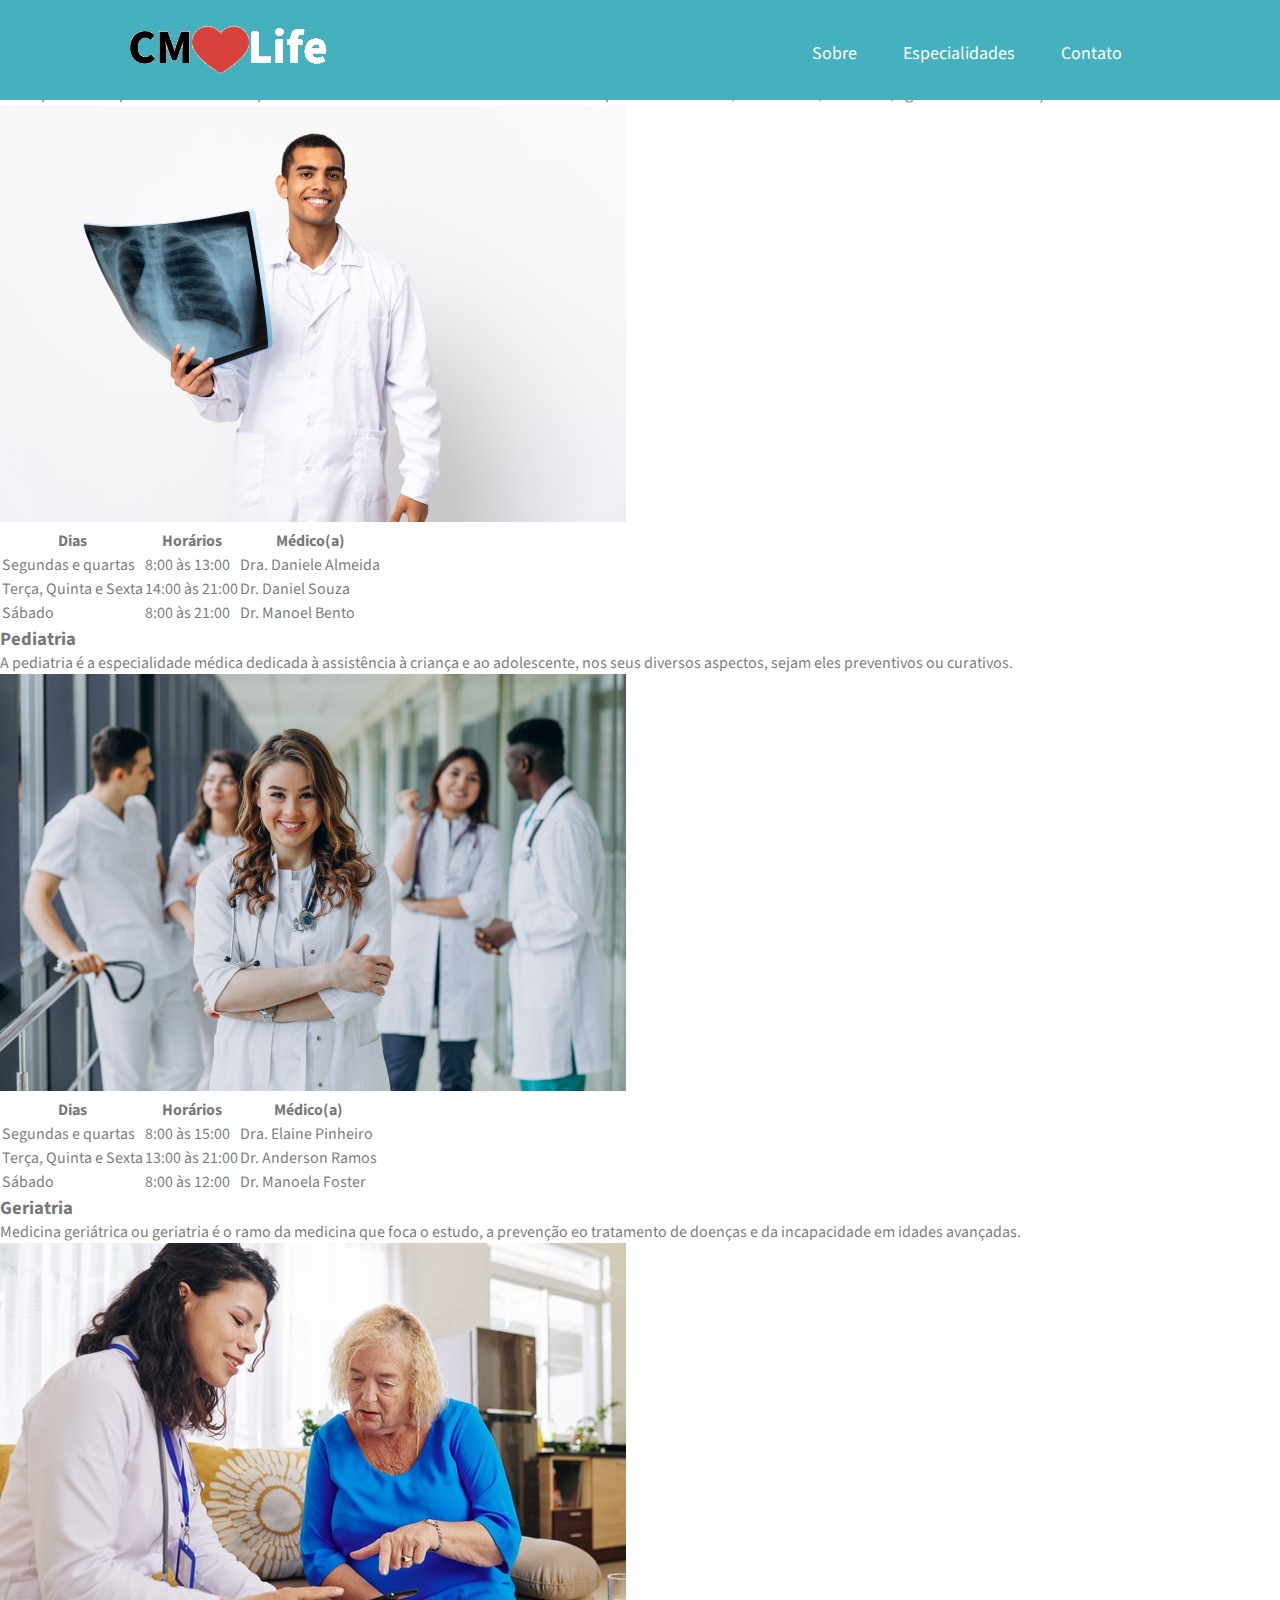
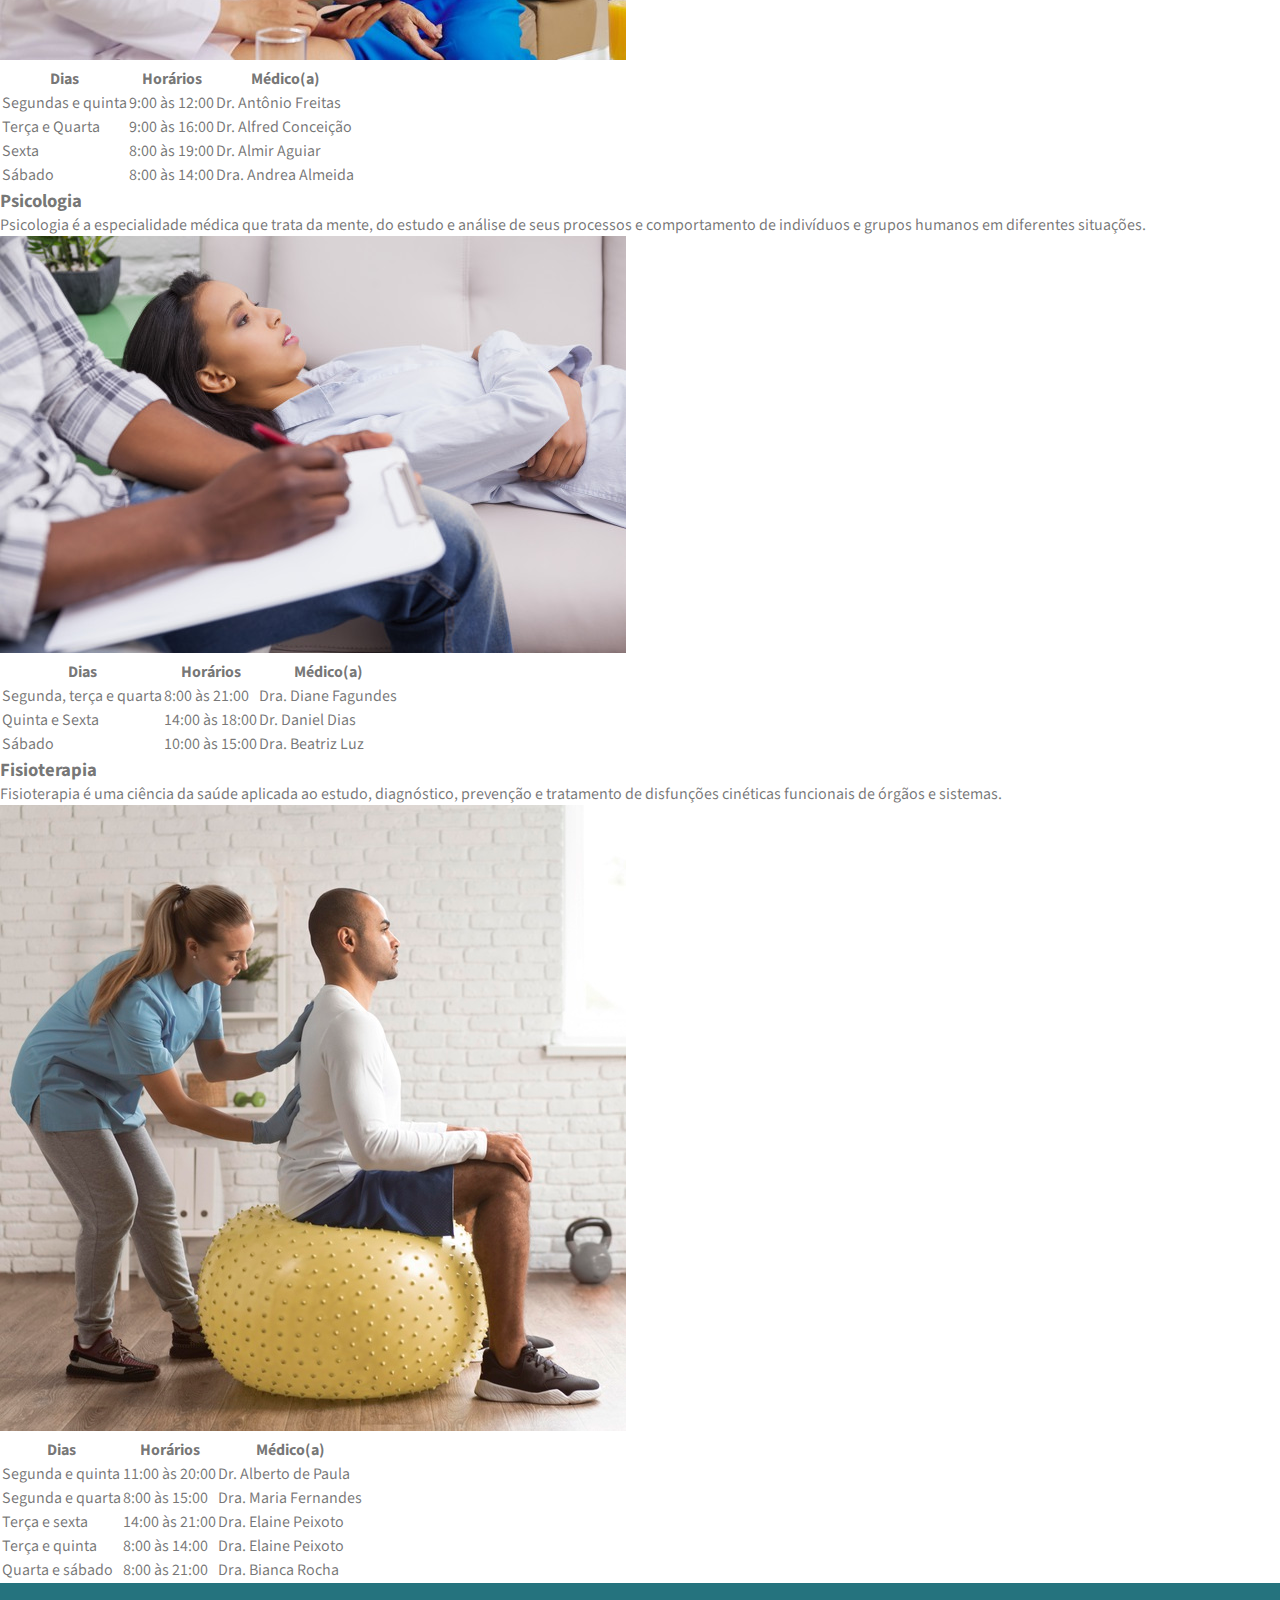
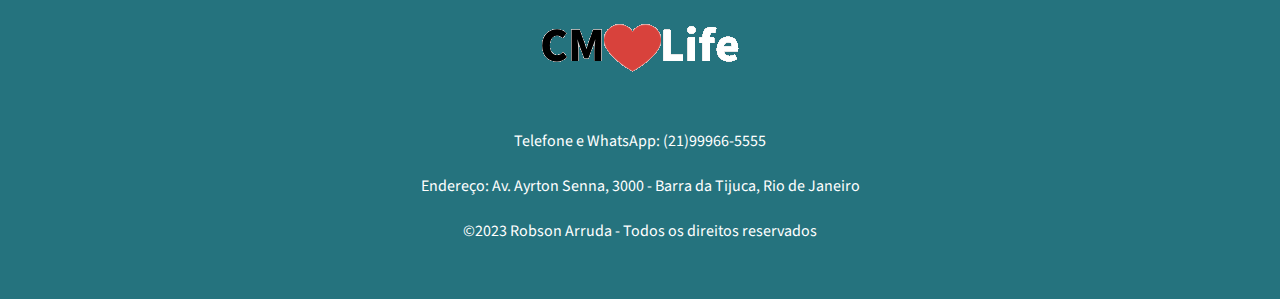
==== clinica/especialidades.html @ 5cb75a5a "Add files via upload" ====
<!DOCTYPE html>
<html lang="pt-br">

<head>
    <meta charset="UTF-8">
    <meta name="viewport" content="width=device-width, initial-scale=1.0">
    <link href="https://fonts.googleapis.com/css2?family=Source+Sans+Pro:ital,
    wght@0,200;0,300;0,400;0,600;0,700;0,900;1,200;1,300;1,400;1,600;1,700;1,900&display=swap" rel="stylesheet">
    <link rel="stylesheet" href="css/style.css">
    <title>CMLife - Home</title>
</head>

<body id="topo">
    <header>
        <section class="topo">
            <div class="container">
                <div class="logo">
                    <a href="index.html">
                        <img src="img/logo.png" alt="logo CMLife" title="Clínica Médica Life">
                    </a>
                </div>
                <nav>
                    <ul>
                        <li><a href="index.html#sobre">Sobre</a></li>
                        <li><a href="especialidades.html">Especialidades</a></li>
                        <li><a href="index.html#contato">Contato</a></li>
                    </ul>
                </nav>
            </div>
        </section>
    </header>
    <main>
        <section class="link-especialidades">
            <nav>
                <a href="#ortopedia">Ortopedia</a>
                <a href="#pediatria">Pediatria</a>
                <a href="#geriatria">Geriatria</a>
                <a href="#psicologia">Psicologia</a>
                <a href="#fisioterapia">Fisioterapia</a>
            </nav>
        </section>

        <h2 class="conteudo">Conheça as nossas especialidades</h2>

        <section id="ortopedia">
            <div class="conteudo">
                <h3>Ortopedia</h3>
                <p>A ortopedia é a especialidade médica que cuida da saúde relacionadas aos elementos do aparelho
                    locomotor, como ossos, músculos, ligamentos e articulações.</p>
            </div>
            <section class="horario">
                <figure>
                    <img src="img/ortopedia.png" alt="ortopedia" title="Ortopedia">
                </figure>
                <div class="tabela">
                    <table>
                        <thead>
                            <tr>
                                <th>Dias</th>
                                <th>Horários</th>
                                <th>Médico(a)</th>
                            </tr>
                        </thead>
                        <tbody>
                            <tr>
                                <td>Segundas e quartas</td>
                                <td>8:00 às 13:00</td>
                                <td>Dra. Daniele Almeida</td>
                            </tr>
                            <tr>
                                <td>Terça, Quinta e Sexta</td>
                                <td>14:00 às 21:00</td>
                                <td>Dr. Daniel Souza</td>
                            </tr>
                            <tr>
                                <td>Sábado</td>
                                <td>8:00 às 21:00</td>
                                <td>Dr. Manoel Bento</td>
                            </tr>
                        </tbody>
                    </table>
                </div>
            </section>
        </section>
        <section id="pediatria">
            <div class="conteudo">
                <h3>Pediatria</h3>
                <p>A pediatria é a especialidade médica dedicada à assistência à criança e ao adolescente, nos seus
                    diversos aspectos, sejam eles preventivos ou curativos.</p>
            </div>
            <section>
                <figure>
                    <img src="img/pediatra2.png" alt="pediatra" title="Pediatria">
                </figure>
                <div class="tabela">
                    <table>
                        <thead>
                            <tr>
                                <th>Dias</th>
                                <th>Horários</th>
                                <th>Médico(a)</th>
                            </tr>
                        </thead>
                        <tbody>
                            <tr>
                                <td>Segundas e quartas</td>
                                <td>8:00 às 15:00</td>
                                <td>Dra. Elaine Pinheiro</td>
                            </tr>
                            <tr>
                                <td>Terça, Quinta e Sexta</td>
                                <td>13:00 às 21:00</td>
                                <td>Dr. Anderson Ramos</td>
                            </tr>
                            <tr>
                                <td>Sábado</td>
                                <td>8:00 às 12:00</td>
                                <td>Dr. Manoela Foster</td>
                            </tr>
                        </tbody>
                    </table>
                </div>
            </section>
        </section>
        <section id="geriatria">
            <div class="conteudo">
                <h3>Geriatria</h3>
                <p>Medicina geriátrica ou geriatria é o ramo da medicina que foca o estudo, a prevenção eo tratamento de
                    doenças e da incapacidade em idades avançadas.</p>
            </div>
            <section>
                <figure>
                    <img src="img/geriatra.png" alt="geriátra" title="Geriatria">
                </figure>
                <div class="tabela">
                    <table>
                        <thead>
                            <tr>
                                <th>Dias</th>
                                <th>Horários</th>
                                <th>Médico(a)</th>
                            </tr>
                        </thead>
                        <tbody>
                            <tr>
                                <td>Segundas e quinta</td>
                                <td>9:00 às 12:00</td>
                                <td>Dr. Antônio Freitas</td>
                            </tr>
                            <tr>
                                <td>Terça e Quarta</td>
                                <td>9:00 às 16:00</td>
                                <td>Dr. Alfred Conceição</td>
                            </tr>
                            <tr>
                                <td>Sexta</td>
                                <td>8:00 às 19:00</td>
                                <td>Dr. Almir Aguiar</td>
                            </tr>
                            <tr>
                                <td>Sábado</td>
                                <td>8:00 às 14:00</td>
                                <td>Dra. Andrea Almeida</td>
                            </tr>
                        </tbody>
                    </table>
                </div>
            </section>
        </section>
        <section id="psicologia">
            <div class="conteudo">
                <h3>Psicologia</h3>
                <p>Psicologia é a especialidade médica que trata da mente, do estudo e análise de seus processos e
                    comportamento de indivíduos e grupos humanos em diferentes situações.</p>
            </div>
            <section>
                <figure>
                    <img src="img/psicologo.png" alt="psicólogo" title="Psicólogia">
                </figure>
                <div class="tabela">
                    <table>
                        <thead>
                            <tr>
                                <th>Dias</th>
                                <th>Horários</th>
                                <th>Médico(a)</th>
                            </tr>
                        </thead>
                        <tbody>
                            <tr>
                                <td>Segunda, terça e quarta</td>
                                <td>8:00 às 21:00</td>
                                <td>Dra. Diane Fagundes</td>
                            </tr>
                            <tr>
                                <td>Quinta e Sexta</td>
                                <td>14:00 às 18:00</td>
                                <td>Dr. Daniel Dias</td>
                            </tr>
                            <tr>
                                <td>Sábado</td>
                                <td>10:00 às 15:00</td>
                                <td>Dra. Beatriz Luz</td>
                            </tr>
                        </tbody>
                    </table>
                </div>
            </section>
        </section>
        <section id="fisioterapia">
            <div class="conteudo">
                <h3>Fisioterapia</h3>
                <p>Fisioterapia é uma ciência da saúde aplicada ao estudo, diagnóstico, prevenção e tratamento de
                    disfunções cinéticas funcionais de órgãos e sistemas.</p>
            </div>
            <section>
                <figure>
                    <img src="img/fisioterapia.png" alt="fisioterapia" title="Fisioterapia">
                </figure>
                <div class="tabela">
                    <table>
                        <thead>
                            <tr>
                                <th>Dias</th>
                                <th>Horários</th>
                                <th>Médico(a)</th>
                            </tr>
                        </thead>
                        <tbody>
                            <tr>
                                <td>Segunda e quinta</td>
                                <td>11:00 às 20:00</td>
                                <td>Dr. Alberto de Paula</td>
                            </tr>
                            <tr>
                                <td>Segunda e quarta</td>
                                <td>8:00 às 15:00</td>
                                <td>Dra. Maria Fernandes</td>
                            </tr>
                            <tr>
                                <td>Terça e sexta</td>
                                <td>14:00 às 21:00</td>
                                <td>Dra. Elaine Peixoto</td>
                            </tr>
                            <tr>
                                <td>Terça e quinta</td>
                                <td>8:00 às 14:00</td>
                                <td>Dra. Elaine Peixoto</td>
                            </tr>
                            <tr>
                                <td>Quarta e sábado</td>
                                <td>8:00 às 21:00</td>
                                <td>Dra. Bianca Rocha</td>
                            </tr>
                        </tbody>
                    </table>
                </div>
            </section>
        </section>
    </main>
    <footer>
        <div class="logo-footer container">
            <img src="img/logo.png" alt="logo">
        </div>
        <section class="footer-conteudo container">
            <address>
                <a href="tel:+21999665555">Telefone e WhatsApp: (21)99966-5555 </a>
                <p>Endereço: Av. Ayrton Senna, 3000 - Barra da Tijuca, Rio de Janeiro</p>
            </address>
            <p>&copy;2023 Robson Arruda - Todos os direitos reservados</p>
        </section>
    </footer>
</body>
---- clinica/css/style.css ----
* {
    margin: 0;
    padding: 0;
    font-family: 'Source Sans Pro', sans-serif;
    box-sizing: border-box;
    color: #0000008c;
    
}

html {
    scroll-behavior: smooth;
}

/*-- TOPO E MENU DE NAVEGAÇÃO --*/

.topo {
    background-color: rgb(69, 176, 190);
    width: 100vw;
    height: 100px;
    position: fixed;
    z-index: 1;
}

.topo .container {
    display: flex;
    align-items: center;
    justify-content: space-between;
    margin: 0 auto;
}

.topo ul a {
    text-decoration: none;
    color: #fff;
    font-size: 18px;
    padding: 10px;
}

.topo ul {
    list-style: none;
    width: 350px;
    display: flex;
    justify-content: space-between;
    padding-right: 20px;
}

.topo ul li a:hover {
    color: #0000008c;
    transition: 100ms;
    font-size: 20px;
}


.container {
    max-width: 1024px;
    margin: 0 auto;
}

/*-- BANNER E CONTEÚDO DO BANNER --*/

.banner {
    width: 100%;
    height: 500px;
    background:
        linear-gradient(rgba(0, 0, 0, 0.5), rgba(0, 0, 0, 0.5)),
        url(../img/recepcao2.jpg);
    background-size: cover;
    background-attachment: scroll;
    background-position: center;
    position: relative;

}

.banner h1 {
    position: relative;
    padding-top: 150px;
    left: 20px;
    top: 100px;
    color: #fff;
    font-size: 35px;
    font-weight: 100;
    line-height: 60px;
}

/*--  Seção Sobre --*/
#sobre {
    padding-top: 115px;
}

.sobre-conteudo h2 {
    text-align: center;
    margin-bottom: 25px;
    font-size: 35px;
    font-weight: bold;
}

.sobre-conteudo p {
    font-size: 18px;
    text-align: center;
    margin: 0 auto 45px auto;
    max-width: 700px;
    line-height: 25px;
}

.sobre-conteudo2 {
    margin: 35px 0;
    display: flex;
    justify-content: center;
    align-items: center;
    margin: 0 auto;

}

.sobre-lista {
    line-height: 25px;
    font-size: 18px;
    margin-left: 45px;
}

.sobre-lista h3 {
    margin: 0 0 25px -50px;
    font-weight: lighter;
    font-size: 19px;
}

.medico {
    width: 250px;
}

.sobre-conteudo h3 {
    text-align: center;
    margin: 50px 0 20px 0;
}

/*--  Seção Sobre IMAGENS --*/

.sobre-imagens img {
    width: 300px;
    border-radius: 5px 5px 0 0;
}

.sobre-imagens {
    display: flex;
    justify-content: space-between;
    flex-wrap: wrap;
    gap: 30px;
    margin: 35px auto;

}

.sobre-imagens figure {
    box-shadow: 0 0 15px #0000008c;
    border-radius: 5px;
}

figcaption {
    padding: 15px;
    text-align: center;
}

.sobre-imagens img:hover {
    width: 310px;
    transition: 350ms;
}

/*--  Seção Sobre BOTÃO --*/

.sobre-link {
    text-align: center;
    margin-top: 70px;

}

.sobre-link a {
    color: #fff;
    background-color: rgb(69, 176, 190);
    text-decoration: none;
    font-weight: bold;
    padding: 12px;
    border-radius: 5px;
}

.sobre-link a:hover {
    background-color: rgb(37, 115, 126);
    transition: 250ms;
    padding: 14px;
}

/*--  Seção Sobre CONTATO --*/

.contato {
    text-align: center;
    max-width: 770px;
    font-size: 18px;
    padding-top: 100px;
}

.contato p {
    padding: 20px;
}

.mapa {
    max-width: 1024px;
    margin: 0 auto 35px auto;
}

/*--  Seção Sobre FOOTER --*/

footer {
    background-color: rgb(37, 115, 126);
    padding-bottom: 45px;
}

.logo-footer {
    text-align: center;
    padding: 15px;
}

address, .footer-conteudo, .footer-conteudo a, .footer-conteudo p {
    color: #fff;
    text-align: center;
    text-decoration: none;
    line-height: 45px;
    font-style: normal;
}



/*---------------  TRATAMENTO RESPONSIVO-------------- --*/

/*--  ATÉ 425PX --*/

@media screen 
and (max-width: 425px) {

    /*--  TOPO max 425px --*/
    ::-webkit-scrollbar {
        width: 0px;
    }

    main {
        width: 100%;
        box-sizing: border-box;
        padding: 0;
        margin: 0;
        overflow: hidden;
    }

    .topo{
        height: 85px;
    }
    .topo .container {
        display: flex;
        align-items: center;
        justify-content: space-between;
        flex-direction: column;
        width: 100%;
        margin: 0 auto;
        box-sizing: border-box;
    }

   .topo ul {
        border-top: 1px solid rgb(37, 115, 126);
        padding:10px 0 0 0;
        width: 100%;
    }

    .topo ul a {
        font-size: 16px;
    }

    .logo img {
        width: 110px;
        margin: -9px auto;
        padding: 10px 0 0 0;
    }

    /*--  BANNER max 425px --*/

    .banner{
        height: 220px;
        width: 100%;
    }

.banner h1 {
        position: relative;
        padding-top: 80px;
        left: 10px;
        top: 30px;
        color: #fff;
        font-size: 17px;
        font-weight: 100;
        line-height: 40px;
    }
    .container{
        margin: 0 auto;
    }

    /*--  SEÇÃO SOBRE max 425px --*/
    .sobre-conteudo{
        margin-top: -25px;
        text-align: center;
        box-sizing: border-box;
        width: 100%;
    }
    .sobre-conteudo h2{
        font-size: 20px;
    }
    .sobre-conteudo p{
        padding: 0 8px 30px 8px;
        text-align: center;
        margin: 0 auto;
        font-size: 15px;
        line-height: 19px;
    }
    .medico{
        display: none;
    }

    .sobre-lista{
        font-size: 15px;
        margin-bottom: 25px;
    }

    .sobre-lista h3{
        font-size: 15px;
        text-align: center;
        padding: 0 8px 0 8px;
    }

    .sobre-conteudo h3{
        font-size: 19px;
    }

    .sobre-imagens{
        justify-content: center;
    }

    .sobre-link{
        margin-top: 45px;
    }

    .contato{
        margin-top: -12px;
    }
    .contato p{
        font-size: 15px;
        text-align: center;
    }

 /*--  FOOTER max 425px --*/

    footer{
        padding: 0 10px 0 10px;
        font-size: 14px;
    }

    footer img{
        width: 120px;
    }

    address, .footer-conteudo, .footer-conteudo a, .footer-conteudo p {
        line-height: 20px;
        padding-bottom: 10px;
    }

    address a{
        margin-bottom: 5px;
        display: block;
    }

}

/*------ 426PX até 768px ------*/
@media screen
and (min-width: 426px)
and (max-width: 768px){
    
    ::-webkit-scrollbar {
        width: 0px;
    }

    main{
        overflow: hidden;
    }

    .medico{
        display: none;
    }

    .sobre-imagens{
        justify-content: center;
    }


}
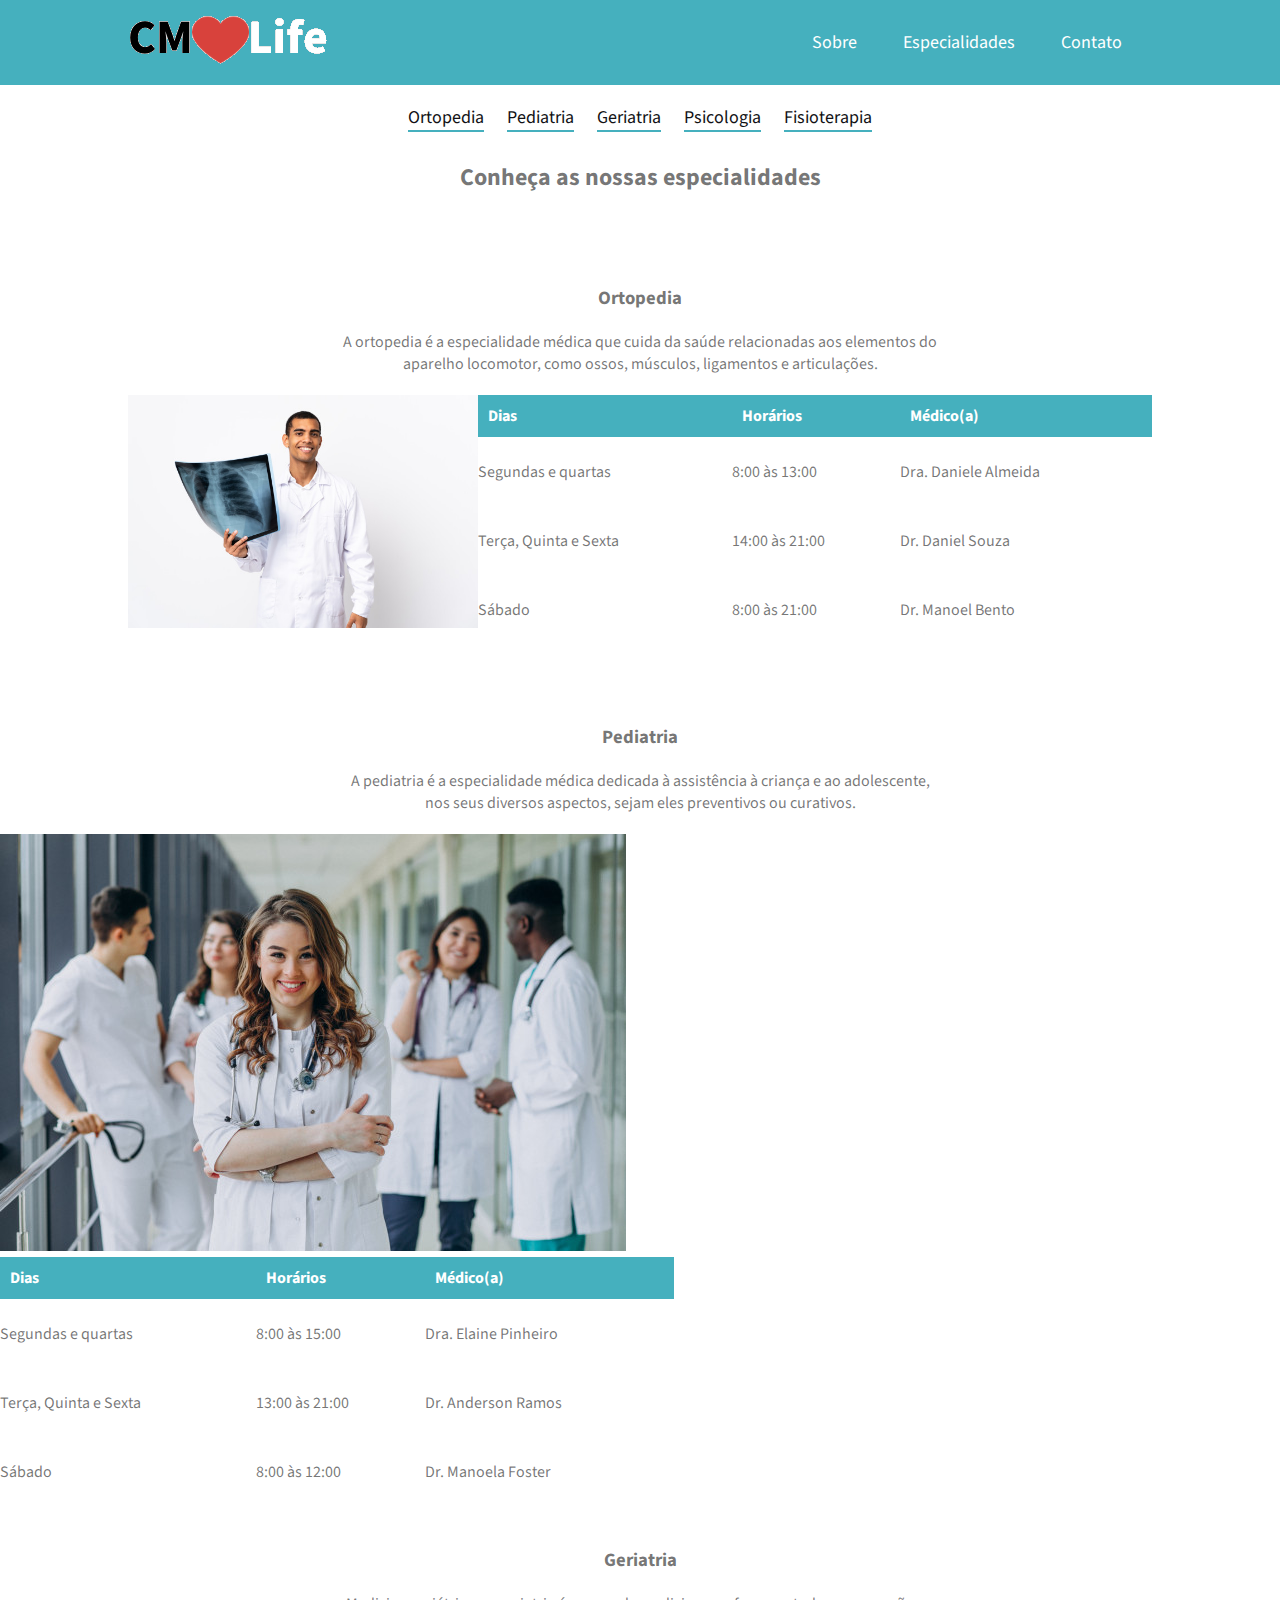
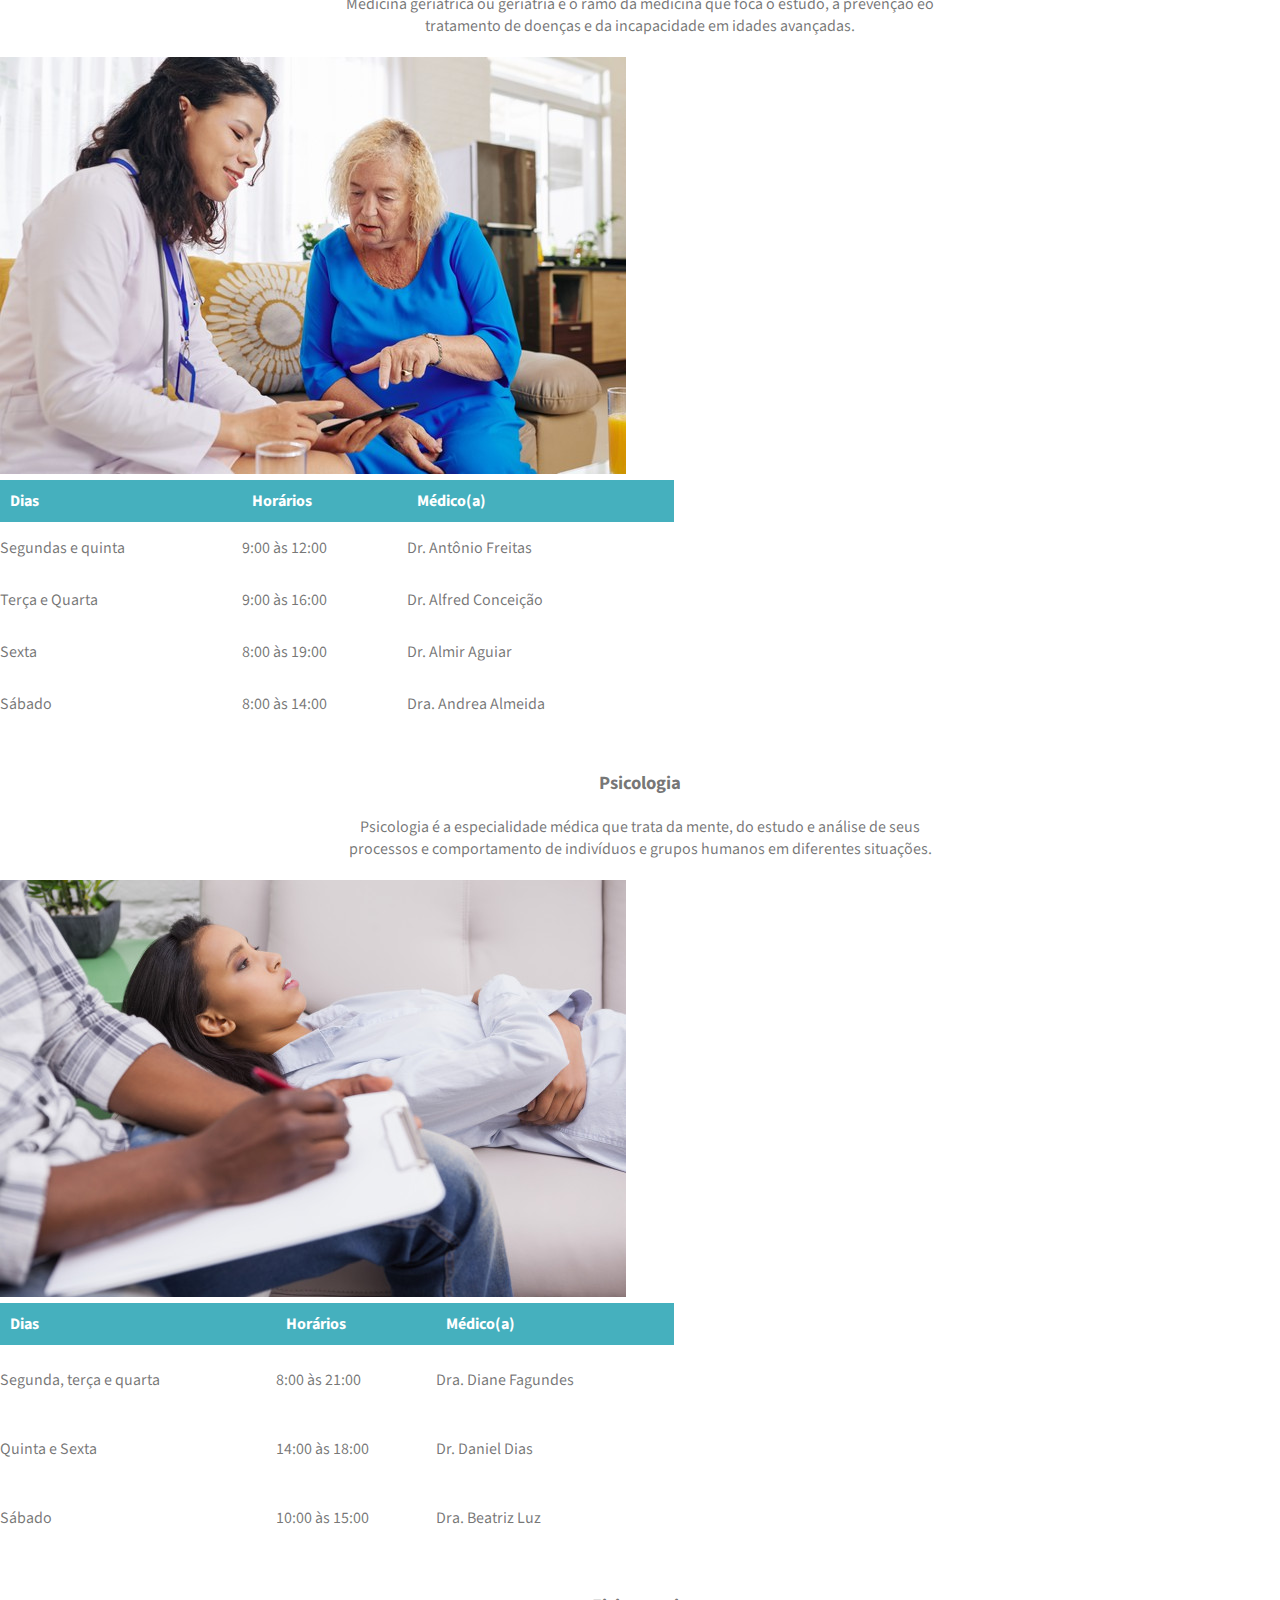
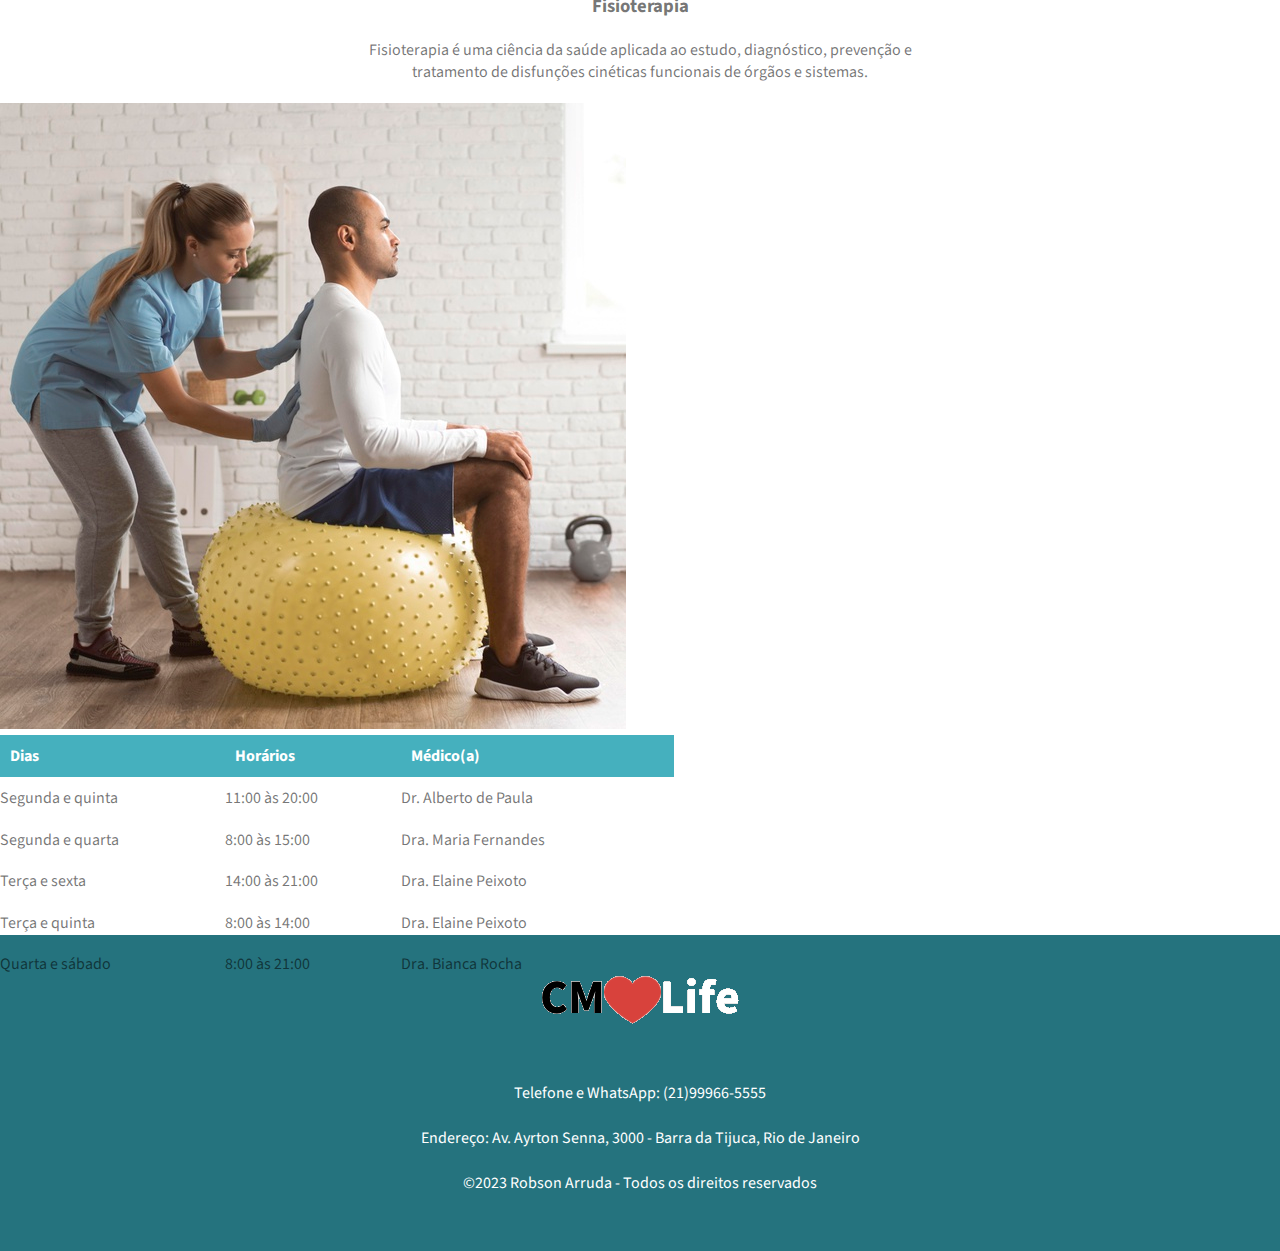
==== commit 51a9b647: "Add files via upload" ====
--- a/clinica/especialidades.html
+++ b/clinica/especialidades.html
@@ -7,7 +7,7 @@
     <link href="https://fonts.googleapis.com/css2?family=Source+Sans+Pro:ital,
     wght@0,200;0,300;0,400;0,600;0,700;0,900;1,200;1,300;1,400;1,600;1,700;1,900&display=swap" rel="stylesheet">
     <link rel="stylesheet" href="css/style.css">
-    <title>CMLife - Home</title>
+    <title>CMLife - Especialidades</title>
 </head>
 
 <body id="topo">
--- a/clinica/css/style.css
+++ b/clinica/css/style.css
@@ -16,7 +16,6 @@
 .topo {
     background-color: rgb(69, 176, 190);
     width: 100vw;
-    height: 100px;
     position: fixed;
     z-index: 1;
 }
@@ -26,13 +25,14 @@
     align-items: center;
     justify-content: space-between;
     margin: 0 auto;
+    height: 85px;
 }
 
 .topo ul a {
     text-decoration: none;
     color: #fff;
     font-size: 18px;
-    padding: 10px;
+    padding: 0 10px;
 }
 
 .topo ul {
@@ -233,10 +233,10 @@
 and (max-width: 425px) {
 
     /*--  TOPO max 425px --*/
+    
     ::-webkit-scrollbar {
         width: 0px;
     }
-
     main {
         width: 100%;
         box-sizing: border-box;
@@ -258,7 +258,7 @@
         box-sizing: border-box;
     }
 
-   .topo ul {
+    .topo ul {
         border-top: 1px solid rgb(37, 115, 126);
         padding:10px 0 0 0;
         width: 100%;
@@ -281,7 +281,7 @@
         width: 100%;
     }
 
-.banner h1 {
+    .banner h1 {
         position: relative;
         padding-top: 80px;
         left: 10px;
@@ -393,3 +393,76 @@
 
 
 }
+
+/*----------------------- Página Especialidades -----------------------*/
+
+.link-especialidades{
+    width: 1024px;
+    margin: 0 auto;
+    padding: 105px 0 30px 0;
+    display: flex;
+    justify-content: center;
+    
+
+    
+}
+.link-especialidades a{
+    border-bottom: 2px solid rgb(69, 176, 190);
+    text-decoration: none;
+    color: rgb(17, 17, 20);
+    font-size: 18px;
+    margin: 0 10px;
+    
+}
+
+.link-especialidades a:hover{
+    color: #0000008c;
+    border-bottom: 2px solid rgb(37, 115, 126);
+    text-shadow: 0 0 3px #0000008c;
+    transition: 250ms;
+
+}
+
+.conteudo{
+    margin: 0 auto;
+    text-align: center;
+    width: 1024px;
+}
+.conteudo h3{
+    padding-top: 90px;
+}
+.conteudo p{
+    width: 600px;
+    margin: 20px auto;  
+}
+
+.horario{
+    display: flex;
+    width: 1024px;
+    margin: 0 auto;
+}
+.horario img{
+    width: 350px;
+}
+
+.tabela{
+    height: 200px;
+
+}
+
+table{
+    border-collapse: collapse;
+    text-align: left;
+    width: 674px;
+    height: 250px;
+}
+
+table thead{
+    background-color: rgb(69, 176, 190);
+}
+
+table thead th{
+    color: #fff;
+    padding: 10px 10px;
+
+}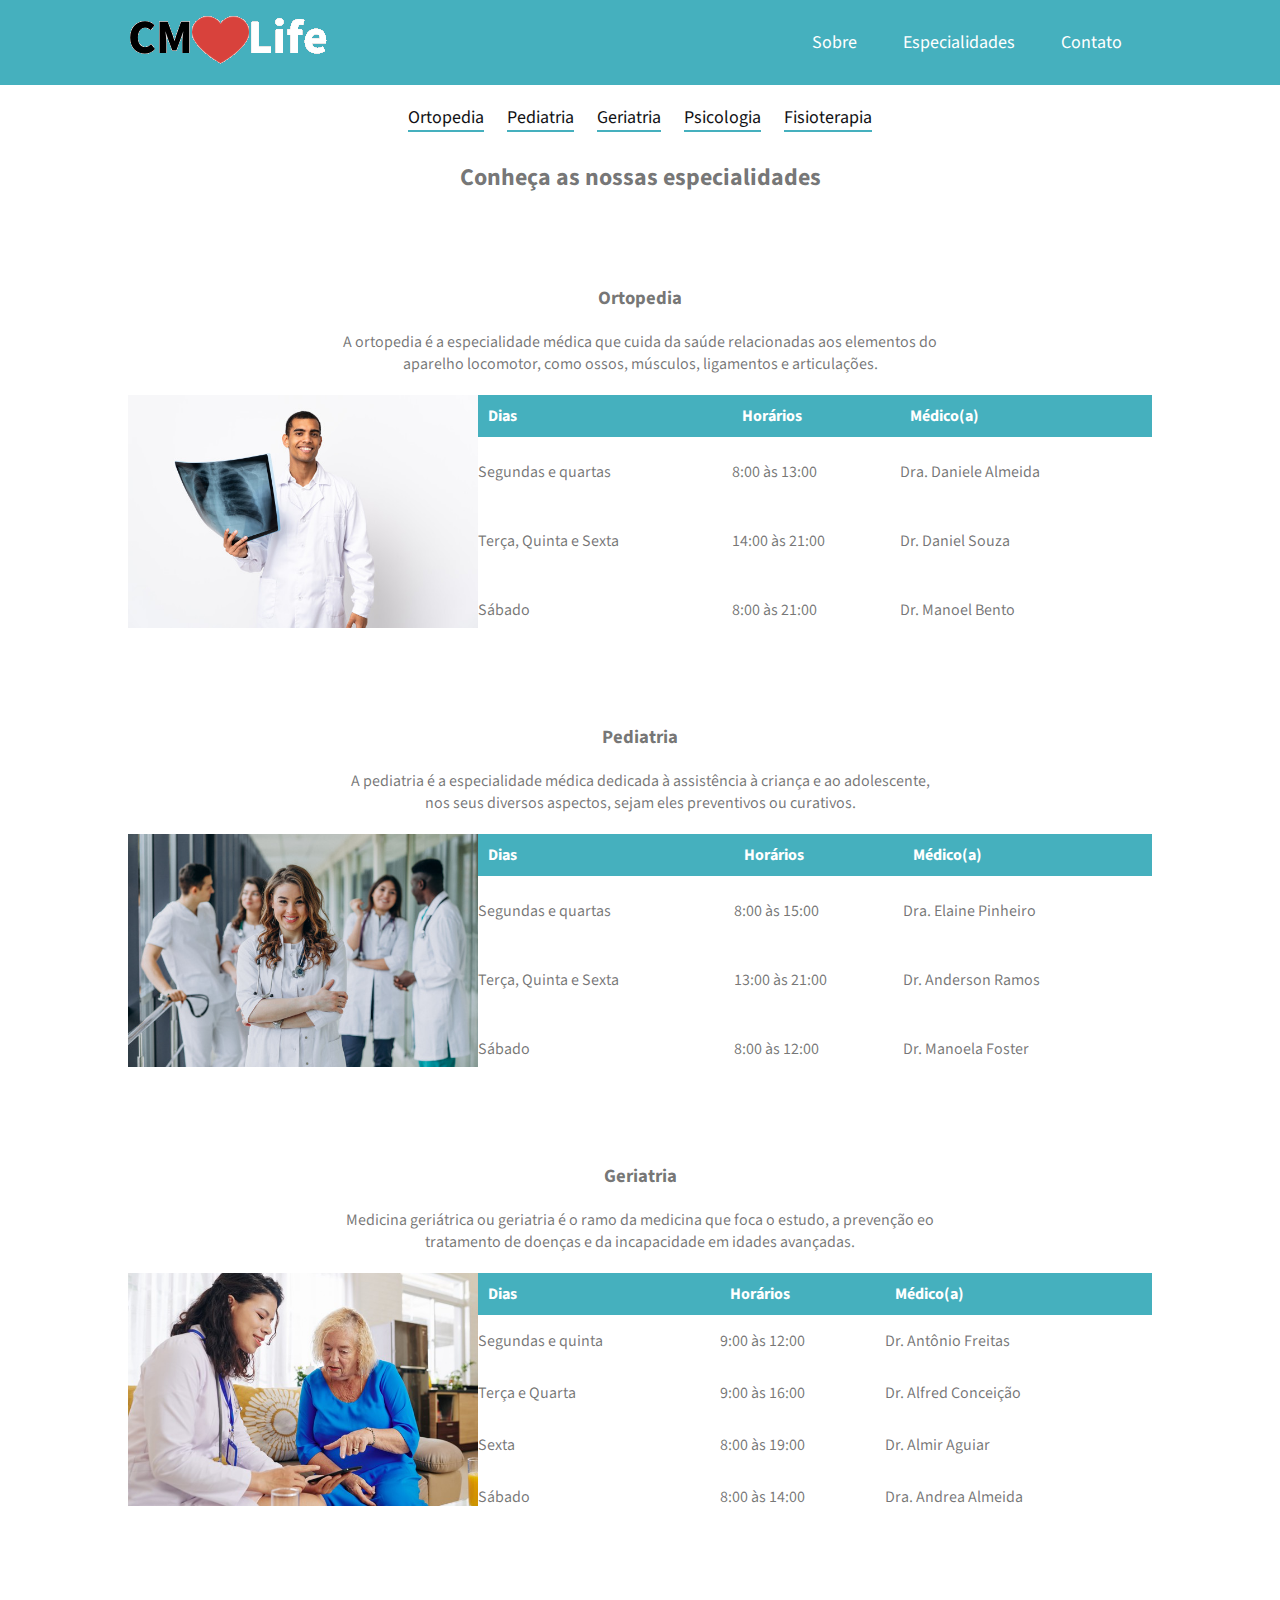
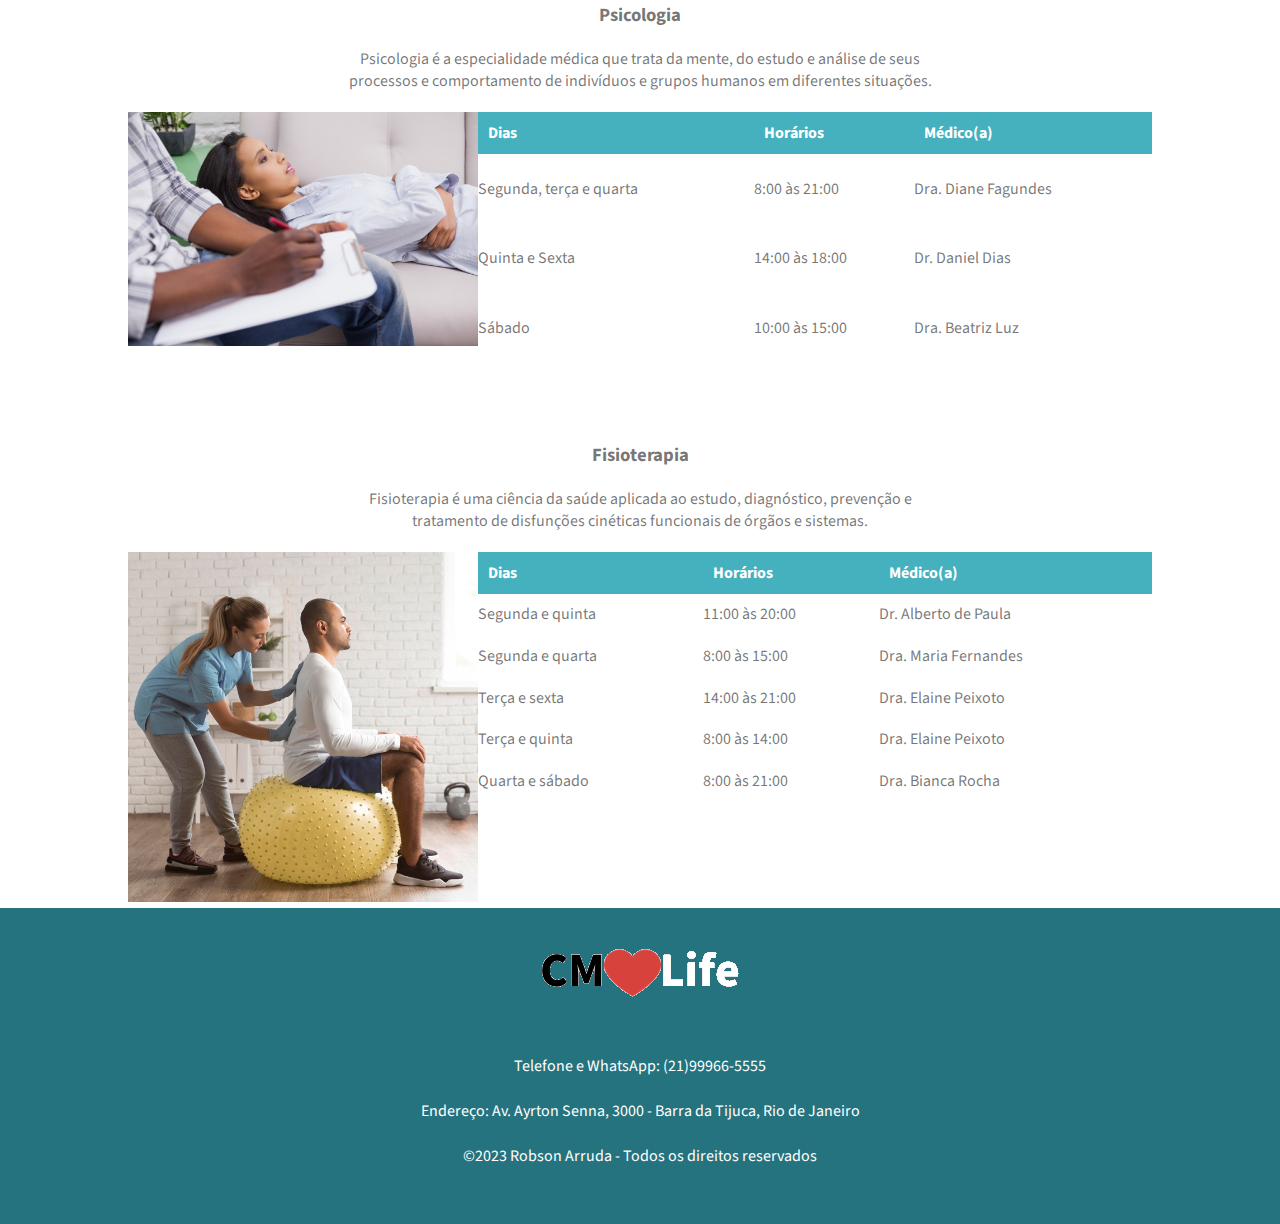
==== commit d272e43e: "Add files via upload" ====
--- a/clinica/especialidades.html
+++ b/clinica/especialidades.html
@@ -88,7 +88,7 @@
                 <p>A pediatria é a especialidade médica dedicada à assistência à criança e ao adolescente, nos seus
                     diversos aspectos, sejam eles preventivos ou curativos.</p>
             </div>
-            <section>
+            <section  class="horario">
                 <figure>
                     <img src="img/pediatra2.png" alt="pediatra" title="Pediatria">
                 </figure>
@@ -128,7 +128,7 @@
                 <p>Medicina geriátrica ou geriatria é o ramo da medicina que foca o estudo, a prevenção eo tratamento de
                     doenças e da incapacidade em idades avançadas.</p>
             </div>
-            <section>
+            <section class="horario">
                 <figure>
                     <img src="img/geriatra.png" alt="geriátra" title="Geriatria">
                 </figure>
@@ -173,7 +173,7 @@
                 <p>Psicologia é a especialidade médica que trata da mente, do estudo e análise de seus processos e
                     comportamento de indivíduos e grupos humanos em diferentes situações.</p>
             </div>
-            <section>
+            <section class="horario">
                 <figure>
                     <img src="img/psicologo.png" alt="psicólogo" title="Psicólogia">
                 </figure>
@@ -213,7 +213,7 @@
                 <p>Fisioterapia é uma ciência da saúde aplicada ao estudo, diagnóstico, prevenção e tratamento de
                     disfunções cinéticas funcionais de órgãos e sistemas.</p>
             </div>
-            <section>
+            <section class="horario">
                 <figure>
                     <img src="img/fisioterapia.png" alt="fisioterapia" title="Fisioterapia">
                 </figure>
